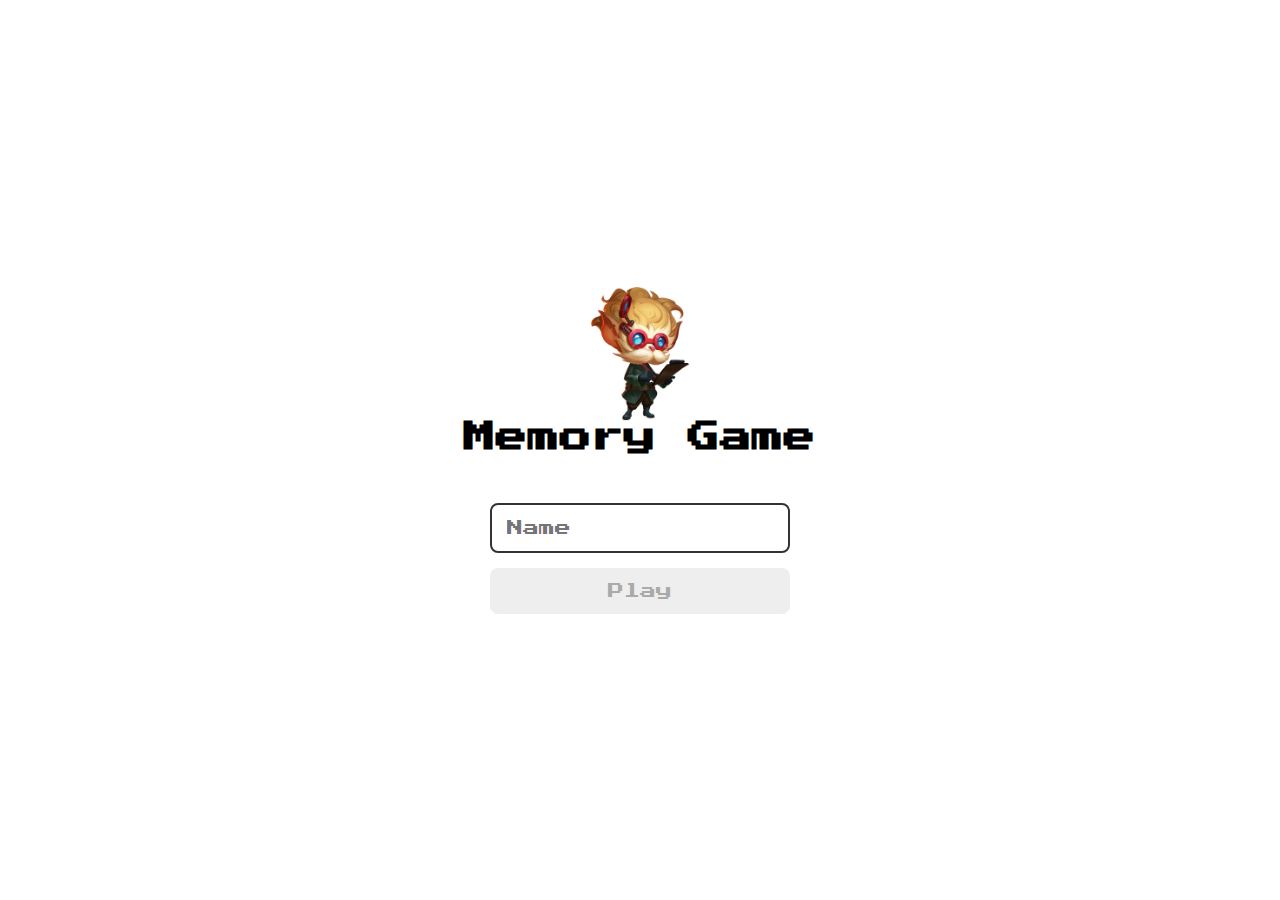
==== index.html @ ba7e704d "first commit" ====
<!DOCTYPE html>
<html lang="en">

<head>
    <meta charset="UTF-8">
    <meta http-equiv="X-UA-Compatible" content="IE=edge">
    <meta name="viewport" content="width=device-width, initial-scale=1.0">
    <title>Memory | login </title>

    <link rel="stylesheet" href="./css/reset.css">
    <link rel="stylesheet" href="./css/login.css">
    <script defer src="./js/login.js"></script>
</head>

<body>
    <form class="login-form">

        <div class="login__header">
            <img src="./images/memoria-lol/Heimerdinger_LoR_Portrait.webp" alt="heimer">
            <h1>Memory Game</h1>
        </div>

        <input type="text" placeholder="Name" class="login__input">
        <button type="submit" class="login__button" disabled>Play</button>
    </form>
</body>

</html>
---- css/login.css ----
.login-form {
    display: flex;
    flex-direction: column;
    align-items: center;
    height: 100vh;
    justify-content: center;
}

.login__header {
    align-items: center;
    display: flex;
    flex-direction: column;
    justify-content: center;
    margin-bottom: 50px;
}

.login__header img {
    width: 100px;
}

.login_header h1 {
    color: #333;
    font-size: 1em;
}

.login__input{
    border: 2px solid #333;
    border-radius: 8px;
    color: #333;
    font-size: 1em;
    margin-bottom: 15px;
    max-width: 300px;
    outline: none;
    padding: 15px;
    width: 100%;
}

.login__button {
    background-color: #ee665c;
    padding: 15px;
    border-radius: 8px;
    color: #fff;
    cursor: pointer;
    font-size: 1em;
    max-width:300px;
    width: 100%;
}

.login__button:disabled {
 background-color: #eee;
 color: #aaa;
 cursor: auto;
}
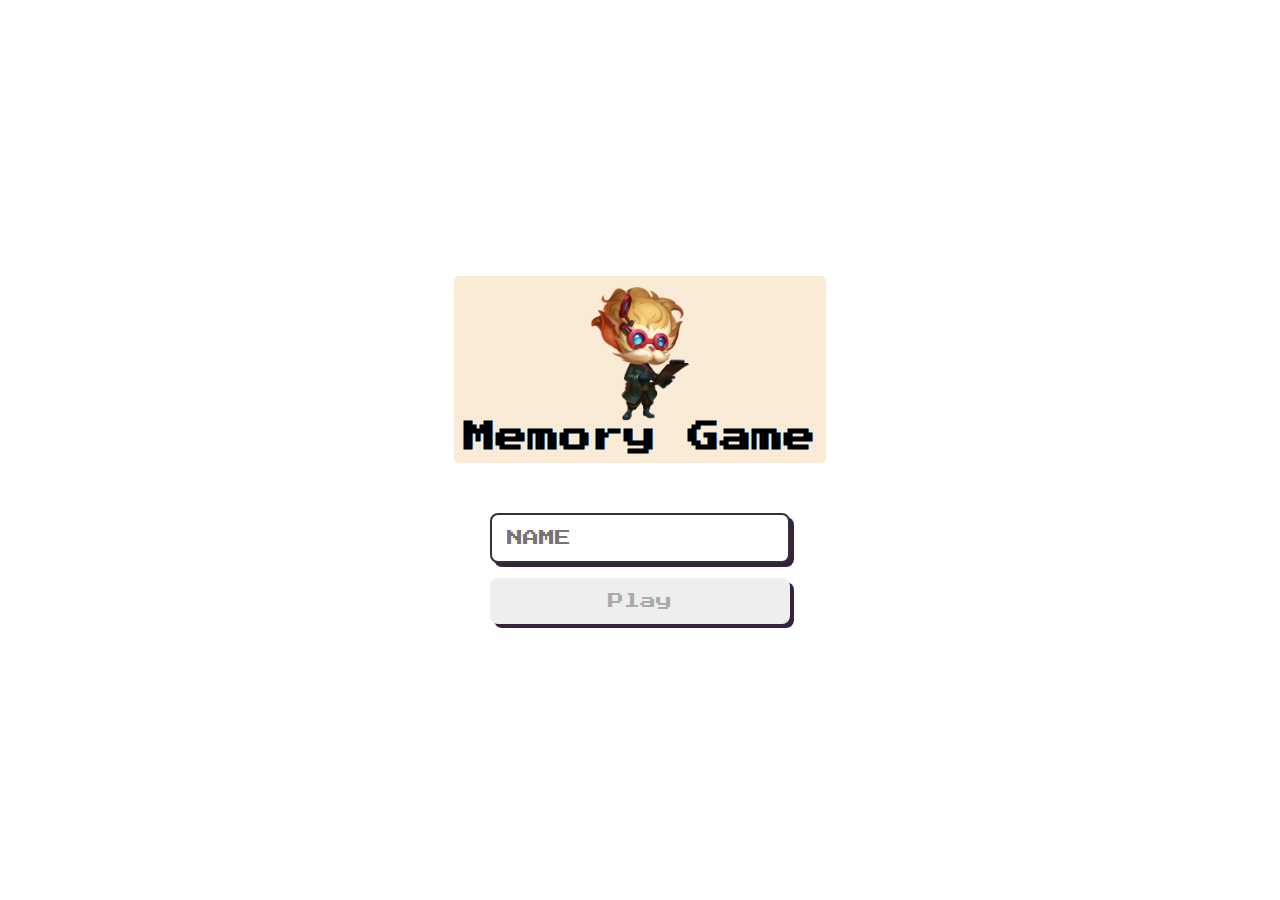
==== commit 98412074: "final commit" ====
--- a/index.html
+++ b/index.html
@@ -7,20 +7,21 @@
     <meta name="viewport" content="width=device-width, initial-scale=1.0">
     <title>Memory | login </title>
 
-    <link rel="stylesheet" href="./css/reset.css">
-    <link rel="stylesheet" href="./css/login.css">
-    <script defer src="./js/login.js"></script>
+    <link rel="stylesheet" href="/css/reset.css">
+    <link rel="stylesheet" href="/css/login.css">
+    <link rel="stylesheet" href="./css/responsive.css">
+    <script defer src="/js/login.js"></script>
 </head>
 
 <body>
     <form class="login-form">
 
         <div class="login__header">
-            <img src="./images/memoria-lol/Heimerdinger_LoR_Portrait.webp" alt="heimer">
+            <img src="/images/memoria-lol/Heimerdinger_LoR_Portrait.webp" alt="heimer">
             <h1>Memory Game</h1>
         </div>
 
-        <input type="text" placeholder="Name" class="login__input">
+        <input type="text" placeholder="Name" class="login__input" style="text-transform:uppercase">
         <button type="submit" class="login__button" disabled>Play</button>
     </form>
 </body>
--- a/css/login.css
+++ b/css/login.css
@@ -1,9 +1,21 @@
+body{
+    width: 100%;
+    height: 100vh;
+    display: flex;
+    background-image: url(../images/memoria-lol/Kayle_0.jpg);
+    background-size: cover;
+    background-position: center;
+    align-items: center;
+    justify-content: center;
+}
 .login-form {
+    border-radius: 5px;
+    width: 400px;
     display: flex;
     flex-direction: column;
     align-items: center;
-    height: 100vh;
     justify-content: center;
+    height: 400px;
 }
 
 .login__header {
@@ -12,10 +24,15 @@
     flex-direction: column;
     justify-content: center;
     margin-bottom: 50px;
+    background-color: antiquewhite;
+    padding: 10px;
+    border-radius: 5px;
+    
 }
 
 .login__header img {
     width: 100px;
+    
 }
 
 .login_header h1 {
@@ -33,17 +50,20 @@
     outline: none;
     padding: 15px;
     width: 100%;
+    box-shadow: 4px 4px 0px #34223f;
+  
 }
 
 .login__button {
-    background-color: #ee665c;
+    background-color: antiquewhite;
     padding: 15px;
     border-radius: 8px;
-    color: #fff;
+    color: #34223f ;
     cursor: pointer;
     font-size: 1em;
     max-width:300px;
     width: 100%;
+    box-shadow: 4px 4px 0px #34223f;
 }
 
 .login__button:disabled {
--- a/css/responsive.css
+++ b/css/responsive.css
@@ -0,0 +1,29 @@
+@media  (min-width:320px ) and (max-width:480px){
+    .lose,
+    .modal {
+        width: 350px;
+        height: 300px;
+    }
+
+    ._player-content{
+        width: 350px;
+        display: block;
+        margin-bottom: 1em;  
+    }
+    .container{
+        margin-bottom: 10em;
+    }
+      
+    .login-form {
+        width: 200px;
+        height: 200px;
+        
+    }
+
+    .container-main{
+        padding: 15px;
+    }
+}
+
+
+
